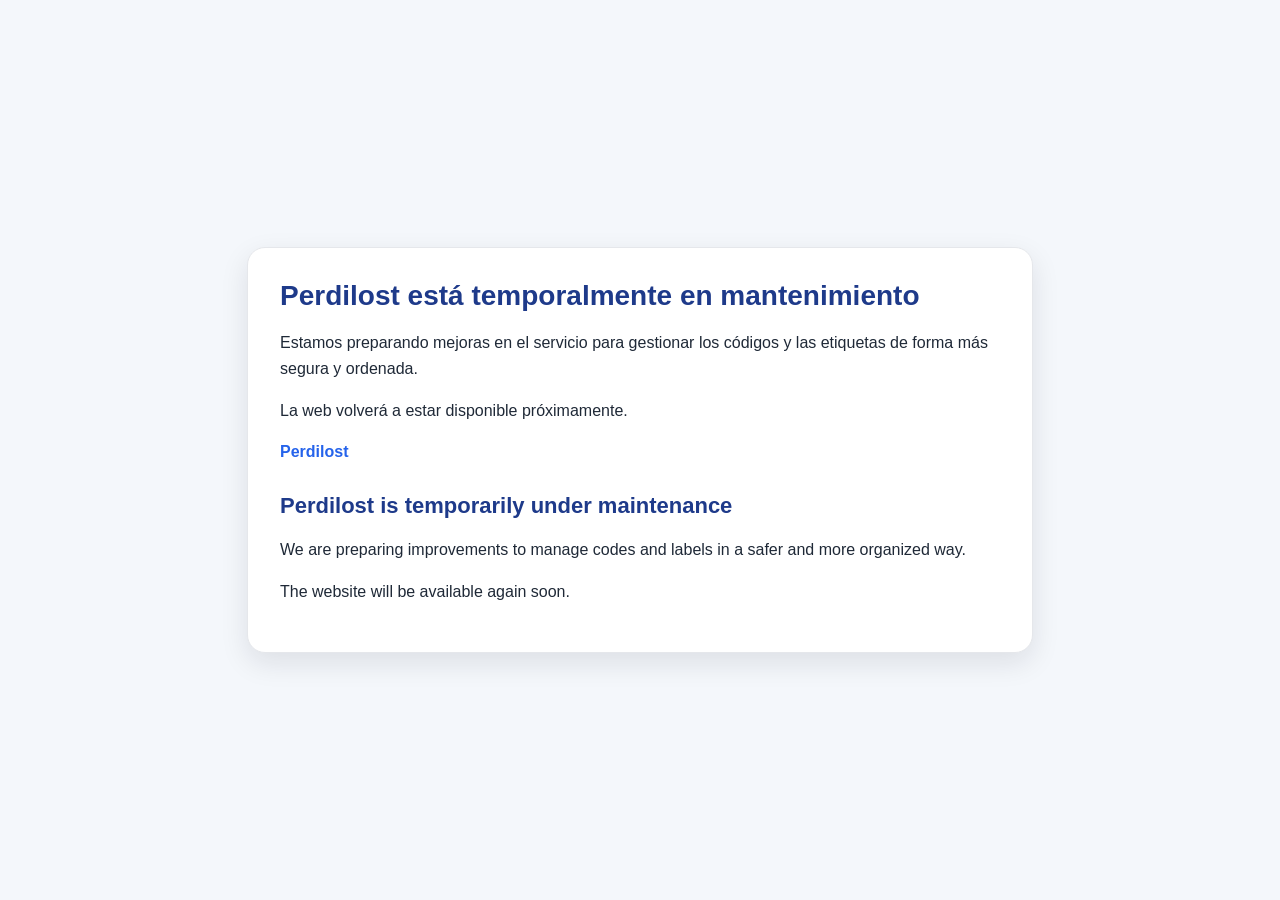
==== maintenance.html @ 22ad4363 "Add maintenance page Create maintenance.html" ====
<!DOCTYPE html>
<html lang="es">
<head>
  <meta charset="UTF-8">
  <meta name="viewport" content="width=device-width, initial-scale=1.0">
  <title>Perdilost - Mantenimiento</title>
  <style>
    body {
      margin: 0;
      min-height: 100vh;
      font-family: Arial, sans-serif;
      background: #f4f7fb;
      color: #1f2937;
      display: flex;
      align-items: center;
      justify-content: center;
      padding: 24px;
      box-sizing: border-box;
    }

    .card {
      max-width: 720px;
      background: #ffffff;
      border-radius: 18px;
      padding: 32px;
      box-shadow: 0 10px 28px rgba(15, 23, 42, 0.10);
      border: 1px solid #e5e7eb;
    }

    h1 {
      margin-top: 0;
      color: #1e3a8a;
      font-size: 28px;
    }

    h2 {
      margin-top: 28px;
      color: #1e3a8a;
      font-size: 22px;
    }

    p {
      line-height: 1.6;
      font-size: 16px;
    }

    .brand {
      font-weight: bold;
      color: #2563eb;
    }
  </style>
</head>
<body>
  <main class="card">
    <h1>Perdilost está temporalmente en mantenimiento</h1>
    <p>
      Estamos preparando mejoras en el servicio para gestionar los códigos y las etiquetas de forma más segura y ordenada.
    </p>
    <p>
      La web volverá a estar disponible próximamente.
    </p>
    <p class="brand">
      Perdilost
    </p>

    <h2>Perdilost is temporarily under maintenance</h2>
    <p>
      We are preparing improvements to manage codes and labels in a safer and more organized way.
    </p>
    <p>
      The website will be available again soon.
    </p>
  </main>
</body>
</html>
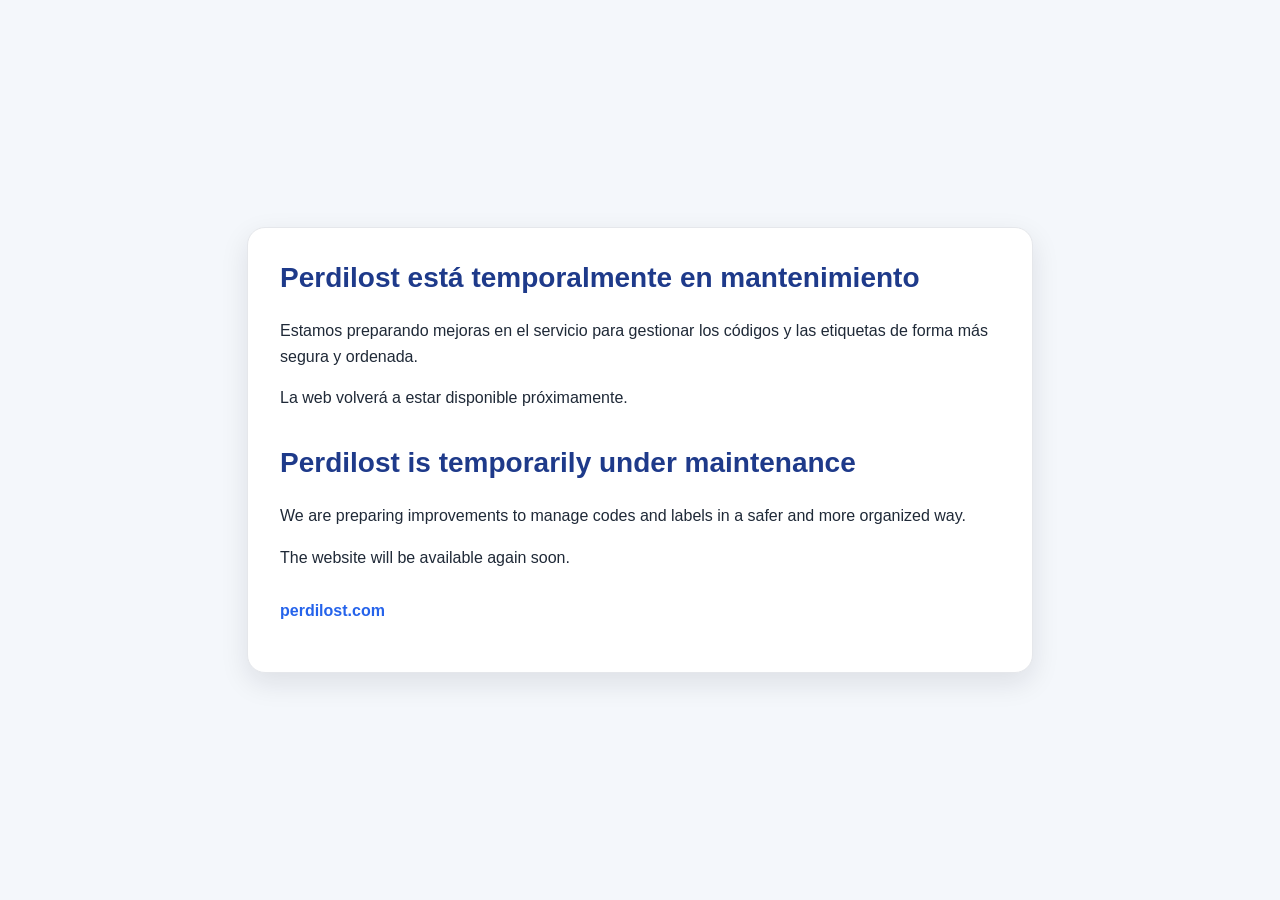
==== commit dbcf7aeb: "Polish maintenance page text Update maintenance.html" ====
--- a/maintenance.html
+++ b/maintenance.html
@@ -3,7 +3,7 @@
 <head>
   <meta charset="UTF-8">
   <meta name="viewport" content="width=device-width, initial-scale=1.0">
-  <title>Perdilost - Mantenimiento</title>
+  <title>Perdilost - Mantenimiento / Maintenance</title>
   <style>
     body {
       margin: 0;
@@ -27,16 +27,15 @@
       border: 1px solid #e5e7eb;
     }
 
-    h1 {
+    .section-title {
       margin-top: 0;
       color: #1e3a8a;
       font-size: 28px;
+      line-height: 1.25;
     }
 
-    h2 {
-      margin-top: 28px;
-      color: #1e3a8a;
-      font-size: 22px;
+    .english-title {
+      margin-top: 34px;
     }
 
     p {
@@ -45,6 +44,7 @@
     }
 
     .brand {
+      margin-top: 28px;
       font-weight: bold;
       color: #2563eb;
     }
@@ -52,23 +52,28 @@
 </head>
 <body>
   <main class="card">
-    <h1>Perdilost está temporalmente en mantenimiento</h1>
-    <p>
-      Estamos preparando mejoras en el servicio para gestionar los códigos y las etiquetas de forma más segura y ordenada.
-    </p>
-    <p>
-      La web volverá a estar disponible próximamente.
-    </p>
+    <section aria-label="Mensaje de mantenimiento en español">
+      <h1 class="section-title">Perdilost está temporalmente en mantenimiento</h1>
+      <p>
+        Estamos preparando mejoras en el servicio para gestionar los códigos y las etiquetas de forma más segura y ordenada.
+      </p>
+      <p>
+        La web volverá a estar disponible próximamente.
+      </p>
+    </section>
+
+    <section aria-label="Maintenance message in English">
+      <h2 class="section-title english-title">Perdilost is temporarily under maintenance</h2>
+      <p>
+        We are preparing improvements to manage codes and labels in a safer and more organized way.
+      </p>
+      <p>
+        The website will be available again soon.
+      </p>
+    </section>
+
     <p class="brand">
-      Perdilost
-    </p>
-
-    <h2>Perdilost is temporarily under maintenance</h2>
-    <p>
-      We are preparing improvements to manage codes and labels in a safer and more organized way.
-    </p>
-    <p>
-      The website will be available again soon.
+      perdilost.com
     </p>
   </main>
 </body>
